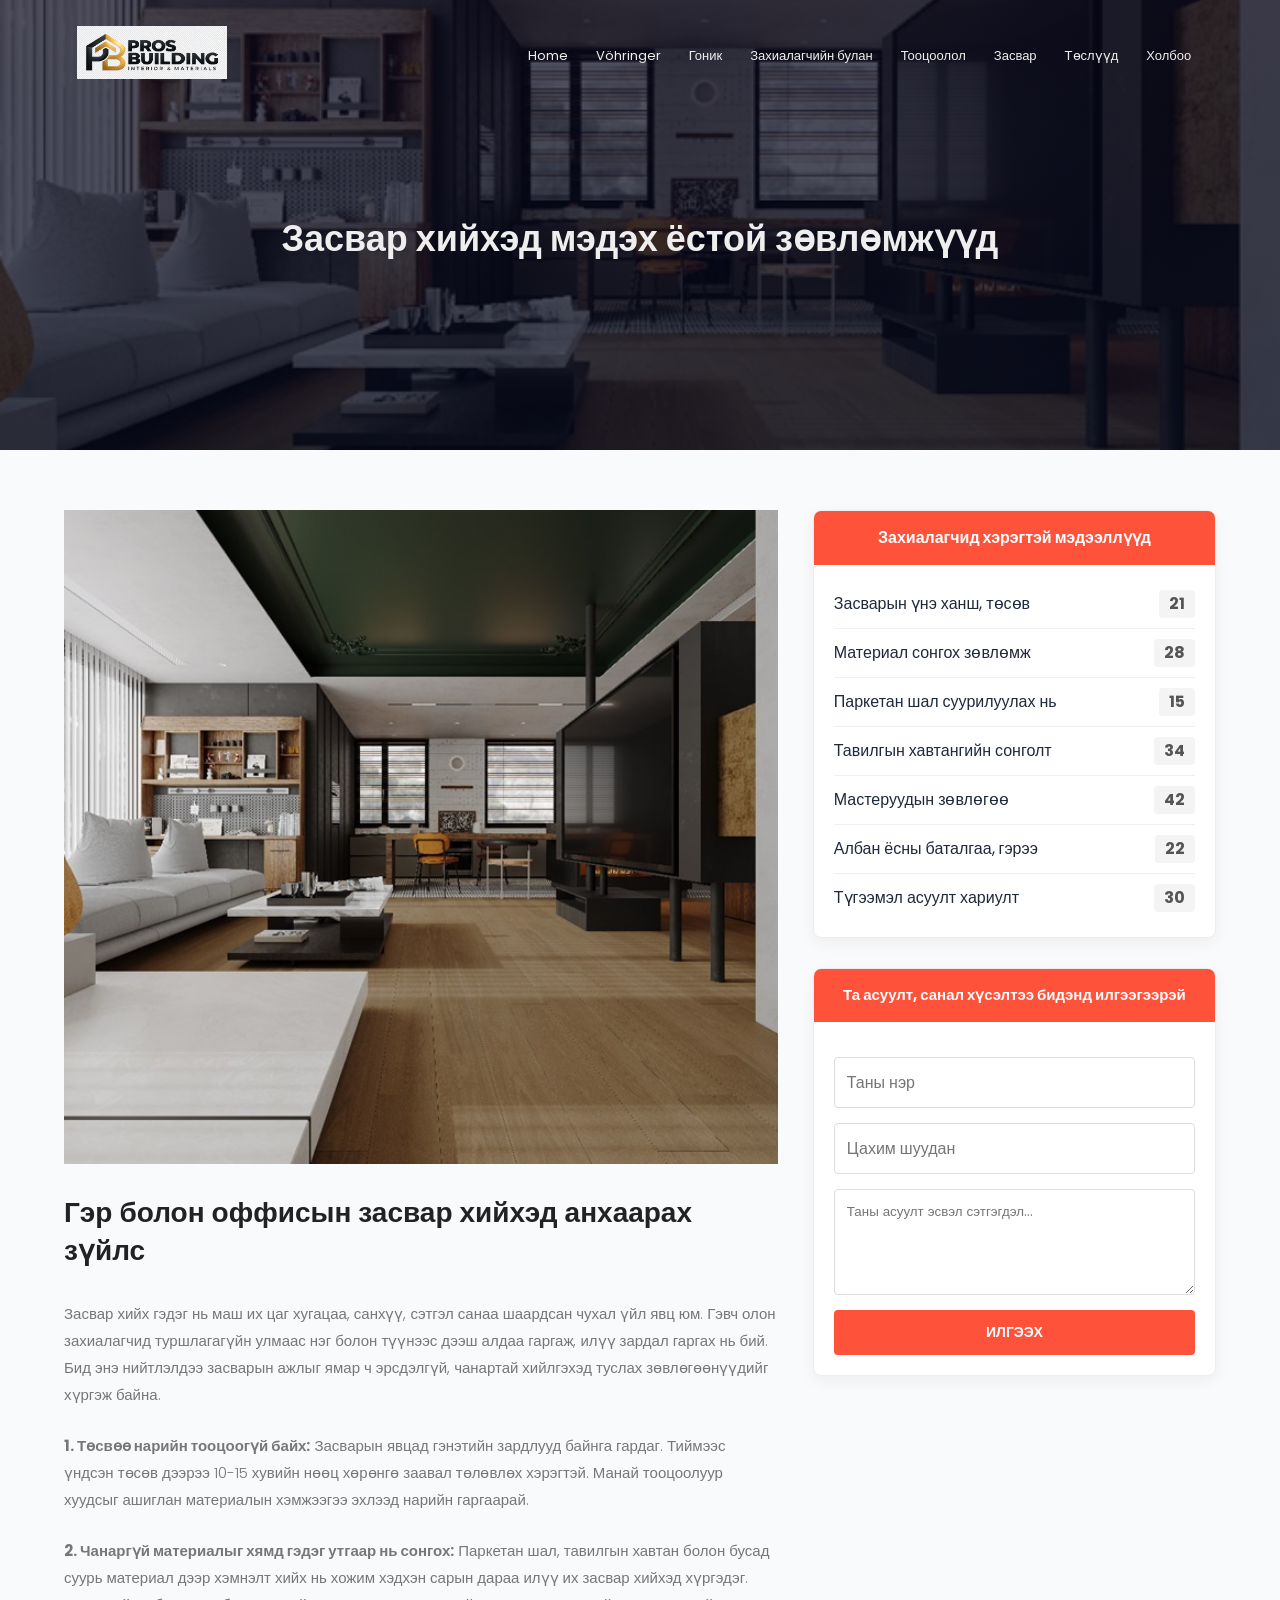
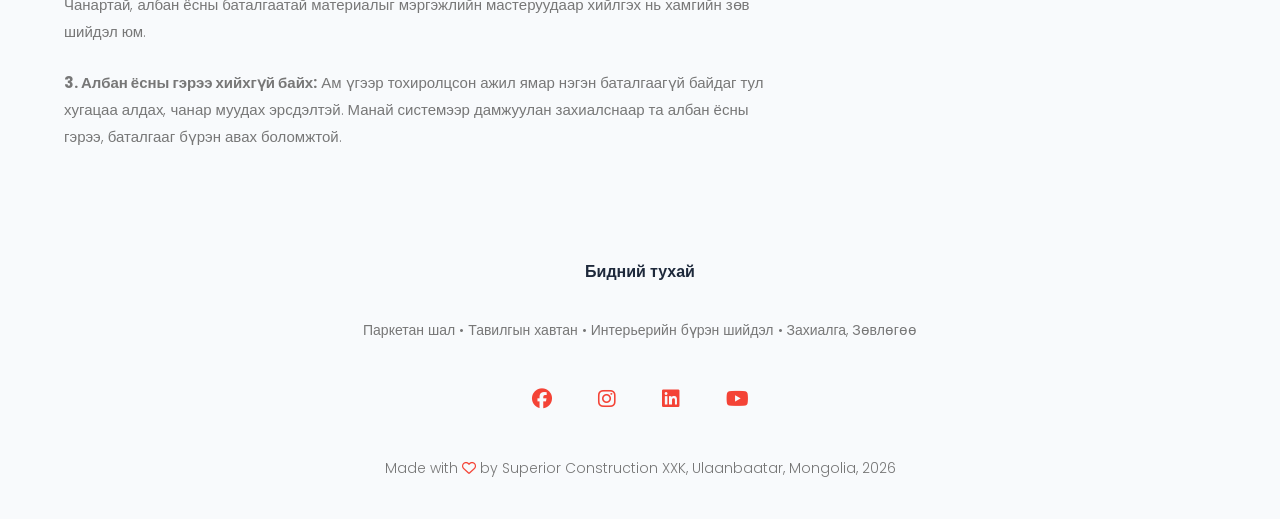
==== JS/blog.html @ dedf548f "feat: added facebook page plugin to zasvar footer" ====
<!DOCTYPE html>
<html lang="mn">
<head>
    <meta charset="UTF-8">
    <meta name="viewport" content="width=device-width, initial-scale=1.0">
    <title>Захиалагчийн булан - Засвар үйлчилгээ</title>
    <link rel="preconnect" href="https://fonts.googleapis.com">
    <link rel="preconnect" href="https://fonts.gstatic.com" crossorigin>
    <link href="https://fonts.googleapis.com/css2?family=Poppins:ital,wght@0,100;0,200;0,300;0,400;0,500;0,600;0,700;0,800;0,900;1,100;1,200;1,300;1,400;1,500;1,600;1,700;1,800;1,900&display=swap" rel="stylesheet">
    <link rel="stylesheet" href="style.css">
    <link rel="stylesheet" href="https://cdnjs.cloudflare.com/ajax/libs/font-awesome/6.4.0/css/all.min.css">
</head>

<body>

    <header class="sub-header">    
        <nav>
            <a href="index.html"> <img src="images/logo.png" alt="Logo"></a>
            <div class="nav-links" id="navLinks">
                <i class="fa-solid fa-xmark" onclick="hideMenu()"></i>
                <ul>
                    <li><a href="index.html">Home</a></li>
                    <li><a href="vöhringer.html">Vöhringer</a></li>
                    <li><a href="gonick.html">Гоник</a></li>
                    <li><a href="blog.html">Захиалагчийн булан</a></li>
                    <li><a href="calculator.html">Тооцоолол</a></li>
                    <li><a href="zasvar.html">Засвар</a></li>
                    <li><a href="projects.html">Төслүүд</a></li>
                    <li><a href="contact.html">Холбоо</a></li>
                </ul>
            </div>
            <i class="fa-solid fa-bars" onclick="showMenu()"></i>
        </nav>                
        
        <h1>Засвар хийхэд мэдэх ёстой зөвлөмжүүд</h1>
    </header>

    <section class="blog-content">
        <div class="row">
            
            <!-- ЗҮҮН ТАЛ -->
            <div class="blog-left">
                <img src="images/certificate.jpg" alt="Засварын зөвлөгөө">
                <h2>Гэр болон оффисын засвар хийхэд анхаарах зүйлс</h2>
                <p>Засвар хийх гэдэг нь маш их цаг хугацаа, санхүү, сэтгэл санаа шаардсан чухал үйл явц юм. Гэвч олон захиалагчид туршлагагүйн улмаас нэг болон түүнээс дээш алдаа гаргаж, илүү зардал гаргах нь бий. Бид энэ нийтлэлдээ засварын ажлыг ямар ч эрсдэлгүй, чанартай хийлгэхэд туслах зөвлөгөөнүүдийг хүргэж байна.</p>
                <br>
                <p><strong>1. Төсвөө нарийн тооцоогүй байх:</strong> Засварын явцад гэнэтийн зардлууд байнга гардаг. Тиймээс үндсэн төсөв дээрээ 10-15 хувийн нөөц хөрөнгө заавал төлөвлөх хэрэгтэй. Манай тооцоолуур хуудсыг ашиглан материалын хэмжээгээ эхлээд нарийн гаргаарай.</p>
                <br>
                <p><strong>2. Чанаргүй материалыг хямд гэдэг утгаар нь сонгох:</strong> Паркетан шал, тавилгын хавтан болон бусад суурь материал дээр хэмнэлт хийх нь хожим хэдхэн сарын дараа илүү их засвар хийхэд хүргэдэг. Чанартай, албан ёсны баталгаатай материалыг мэргэжлийн мастеруудаар хийлгэх нь хамгийн зөв шийдэл юм.</p>
                <br>
                <p><strong>3. Албан ёсны гэрээ хийхгүй байх:</strong> Ам үгээр тохиролцсон ажил ямар нэгэн баталгаагүй байдаг тул хугацаа алдах, чанар муудах эрсдэлтэй. Манай системээр дамжуулан захиалснаар та албан ёсны гэрээ, баталгааг бүрэн авах боломжтой.</p>
            </div>

            <!-- БАРУУН ТАЛ -->
            <div class="blog-right">
                
                <!-- Ангиллын жагсаалт -->
                <div class="category-box" style="background: #fff; border-radius: 8px; border: 1px solid #eee; margin-bottom: 30px; box-shadow: 0 5px 15px rgba(0,0,0,0.05); overflow: hidden;">
                    <!-- Улаан гарчиг (Ямар нэгэн маржин ашиглалгүйгээр хайрцаг дотроо бүтэн орно) -->
                    <div style="background: #ff523b; color: #fff; padding: 15px; font-weight: bold; font-size: 16px; text-align: center;">
                        Захиалагчид хэрэгтэй мэдээллүүд
                    </div>
                    
                    <ul style="list-style: none; padding: 15px 20px; margin: 0;">
                        <li style="display: flex; justify-content: space-between; align-items: center; padding: 10px 0; border-bottom: 1px solid #f0f0f0;">
                            <span>Засварын үнэ ханш, төсөв</span>
                            <span style="font-weight: bold; color: #555; background: #f4f4f4; padding: 2px 10px; border-radius: 4px;">21</span>
                        </li>
                        <li style="display: flex; justify-content: space-between; align-items: center; padding: 10px 0; border-bottom: 1px solid #f0f0f0;">
                            <span>Материал сонгох зөвлөмж</span>
                            <span style="font-weight: bold; color: #555; background: #f4f4f4; padding: 2px 10px; border-radius: 4px;">28</span>
                        </li>
                        <li style="display: flex; justify-content: space-between; align-items: center; padding: 10px 0; border-bottom: 1px solid #f0f0f0;">
                            <span>Паркетан шал суурилуулах нь</span>
                            <span style="font-weight: bold; color: #555; background: #f4f4f4; padding: 2px 10px; border-radius: 4px;">15</span>
                        </li>
                        <li style="display: flex; justify-content: space-between; align-items: center; padding: 10px 0; border-bottom: 1px solid #f0f0f0;">
                            <span>Тавилгын хавтангийн сонголт</span>
                            <span style="font-weight: bold; color: #555; background: #f4f4f4; padding: 2px 10px; border-radius: 4px;">34</span>
                        </li>
                        <li style="display: flex; justify-content: space-between; align-items: center; padding: 10px 0; border-bottom: 1px solid #f0f0f0;">
                            <span>Мастеруудын зөвлөгөө</span>
                            <span style="font-weight: bold; color: #555; background: #f4f4f4; padding: 2px 10px; border-radius: 4px;">42</span>
                        </li>
                        <li style="display: flex; justify-content: space-between; align-items: center; padding: 10px 0; border-bottom: 1px solid #f0f0f0;">
                            <span>Албан ёсны баталгаа, гэрээ</span>
                            <span style="font-weight: bold; color: #555; background: #f4f4f4; padding: 2px 10px; border-radius: 4px;">22</span>
                        </li>
                        <li style="display: flex; justify-content: space-between; align-items: center; padding: 10px 0;">
                            <span>Түгээмэл асуулт хариулт</span>
                            <span style="font-weight: bold; color: #555; background: #f4f4f4; padding: 2px 10px; border-radius: 4px;">30</span>
                        </li>
                    </ul>
                </div>

                <!-- Формын хэсэг -->
                <div class="comment-box" style="background: #fff; border-radius: 8px; border: 1px solid #eee; overflow: hidden; box-shadow: 0 5px 15px rgba(0,0,0,0.05);">
                    <div style="background: #ff523b; color: #fff; padding: 15px; font-weight: bold; font-size: 15px; text-align: center;">
                        Та асуулт, санал хүсэлтээ бидэнд илгээгээрэй
                    </div>
                    <form class="comment-form" style="padding: 20px;">
                        <input type="text" placeholder="Таны нэр" style="width: 100%; padding: 12px; margin-bottom: 12px; border: 1px solid #ddd; border-radius: 4px; box-sizing: border-box;">
                        <input type="email" placeholder="Цахим шуудан" style="width: 100%; padding: 12px; margin-bottom: 12px; border: 1px solid #ddd; border-radius: 4px; box-sizing: border-box;">
                        <textarea rows="4" placeholder="Таны асуулт эсвэл сэтгэгдэл..." style="width: 100%; padding: 12px; margin-bottom: 15px; border: 1px solid #ddd; border-radius: 4px; box-sizing: border-box;"></textarea>
                        <button type="submit" style="width: 100%; padding: 12px; background: #ff523b; color: #fff; border: none; border-radius: 4px; cursor: pointer; font-weight: bold; font-size: 14px;">ИЛГЭЭХ</button>
                    </form>
                </div>

            </div>

        </div>
    </section>
    
    <section class="footer">
        <h4>Бидний тухай</h4>
        <p>Паркетан шал • Тавилгын хавтан • Интерьерийн бүрэн шийдэл • Захиалга, Зөвлөгөө</p>
        <div class="icons">
            <a href="https://www.facebook.com/voehringer.gmbh/" target="_blank"><i class="fa-brands fa-facebook"></i></a>
            <a href="https://www.instagram.com/voehringer_gmbh_und_co._kg/" target="_blank" rel="noopener noreferrer" style="color: #e4405f;"><i class="fa-brands fa-instagram"></i></a>
            <a href="https://www.linkedin.com/company/vöhringer-gmbh-&-co.-kg/" target="_blank" rel="noopener noreferrer" style="color: #0a66c2;"><i class="fa-brands fa-linkedin"></i></a>
            <a href="https://www.youtube.com/watch?v=nw7YdZEaxRw" target="_blank" rel="noopener noreferrer" style="color: #ff0000;"><i class="fa-brands fa-youtube"></i></a>
        </div>
        <p>Made with <i class="fa-regular fa-heart"></i> by Superior Construction XXK, Ulaanbaatar, Mongolia, 2026</p>
    </section>

    <script>
        var navLinks = document.getElementById("navLinks");
        function showMenu() { navLinks.style.right = "0"; }
        function hideMenu() { navLinks.style.right = "-200px"; }
    </script>

</body>
</html>
---- JS/style.css ----
* {
    margin: 0;
    padding: 0;
    font-family: "Poppins", sans-serif;
}
.header {
    min-height: 100vh;
    width: 100%;
    background-image: linear-gradient(rgba(9, 9, 30, 0.7), rgba(4, 9, 30, 0.7)), url(images/voehringer.jpg);
    background-position: center;
    background-size: cover;
    position: relative;
}

nav {
    display: flex;
    padding: 2% 6%;
    justify-content: space-between;
    align-items: center;
    color: #fff;
}
nav img {
    width: 150px;
}
.nav-links {
    flex: 1;
    text-align: right;
}
.nav-links ul li {
    list-style: none;
    display: inline-block;
    padding: 8px 12px;
    position: relative;
}
.nav-links ul li a {
    color: #eee;
    text-decoration: none;
    font-size: 13px;
}
.nav-links ul li::after {
    content: '';
    width: 0%;
    height: 2px;
    background: #f44336;
    display: block;
    margin: auto;
    transition: 0.5s;
}
.nav-links ul li:hover::after {
    width: 100%;
}
.text {
    width: 90%;
    color: #fff;
    position: absolute;
    top: 50%;
    left: 50%;
    transform: translate(-50%, -50%);
    text-align: center;
}
.text h1 {
    font-size: 62px;
    color: #ddd;
}
.text p {
    margin: 10px 0 40px;
    font-size: 14px;
    color: #bbb;
}
.hero {
    display: inline-block;
    text-decoration: none;
    color: #ddd;
    border: 1px solid #fff;
    padding: 12px 34px;
    font-size: 13px;
    background: transparent;
    position: relative;
    cursor: pointer;
}
.hero:hover {
    border: 1px solid #f44336;
    background: #f44336;
    transition: 1s;
}
nav .fa-solid {
    display: none;
}

@media (max-width: 700px) {
    .text h1 {
        font-size: 20px;
    }
    .nav-links ul li {
        display: block;
    }
    .nav-links {
        position: fixed;
        background: #f44336;
        height: 100vh;
        width: 200px;
        top: 0;
        right: -200px;
        text-align: left;
        z-index: 2;
        transition: 1s;
    }
    nav .fa-solid {
        display: block;
        color: #fff;
        margin: 10px;
        font-size: 22px;
        cursor: pointer;
    }
    .nav-links ul {
        padding: 30px;
    }
}

.course {
    width: 80%;
    margin: auto;
    text-align: center;
    padding-top: 100px;
}
h1 {
    font-size: 36px;
    font-weight: 600;
    color: #333;
}
p {
    color: #777;
    font-size: 14px;
    font-weight: 300;
    line-height: 22px;
    padding: 10px;
}

.row {
    margin-top: 10%;
    display: flex;
    align-items: flex-start;
    justify-content: space-between;
    gap: 20px; /* Картуудын хоорондох зай */
}
.course-col {
    background: #fff5f5; /* Картын цайвар дэвсгэр өнгө */
    border-radius: 10px;
    padding: 30px;
    box-sizing: border-box;
    transition: 0.5s;
    text-decoration: none; /* Доогуур зураас арилгах */
    display: block;
    color: #333; /* Текстийн үндсэн өнгө */
}

.course-col h3 {
    color: #222;
    margin-bottom: 15px;
    text-align: center;
}

.course-col p {
    color: #555;
    font-size: 14px;
    line-height: 1.6;
}

/* Hover эффектийг энд зөвхөн ганц удаа л бичнэ */
.course-col:hover {
    transform: translateY(-5px);
    box-shadow: 0 0 20px 0px rgba(0, 0, 0, 0.2);
}
h3 {
    text-align: center;
    font-weight: 600;
    margin: 10px 0;
}

@media (max-width: 700px) {
    .row {
        flex-direction: column;
    }
}

.campus {
    width: 80%;
    margin: auto;
    text-align: center;
    padding-top: 50px;
}
.campus-col {
    flex-basis: 32%;
    border-radius: 10px;
    margin-bottom: 30px;
    position: relative;
    overflow: hidden;
}
.campus-col img {
    width: 100%;
    display: block;
    height: 230px;          /* ШИНЭ */
    object-fit: cover;      /* ШИНЭ */
}
.layer {
    background: transparent;
    height: 100%;
    width: 100%;
    position: absolute;
    top: 0;
    left: 0;
    transition: 0.5s;
}
.layer:hover {
    background: rgba(226, 0, 0, 0.7);
}
.layer h3 {
    width: 100%;
    font-weight: 500;
    color: #fff;
    font-size: 26px;
    bottom: 0;
    left: 50%;
    transform: translateX(-50%);
    position: absolute;
    opacity: 0;
    transition: 0.5s;
}
.layer:hover h3 {
    bottom: 49%;
    opacity: 1;
}

.facilities {
    width: 80%;
    margin: auto;
    text-align: center;
    padding-top: 40px;
}

.facilities-col {
    flex-basis: 31%;
    border-radius: 10px;
    margin-bottom: 5%;
    text-align: left;
    display: flex;          /* ШИНЭ */
    flex-direction: column; /* ШИНЭ */
}
.facilities-col img {
    width: 100%;
    border-radius: 10px;
    height: 230px;          /* ШИНЭ */
    object-fit: cover;      /* ШИНЭ */
}
.facilities-col p {
    padding: 0;
}
.facilities-col h3 {
    margin-top: 16px;
    margin-bottom: 15px;
    text-align: left;
}

.testimonials {
    width: 80%;
    margin: auto;
    padding-top: 40px;
    text-align: center;
}
.testimonial-col {
    flex-basis: 44%;
    border-radius: 10px;
    margin-bottom: 5%;
    text-align: left;
    background: #fff3f3;
    padding: 25px;
    cursor: pointer;
    display: flex;
}
.testimonial-col img {
    height: 40px;
    margin-left: 5px;
    margin-right: 30px;
    border-radius: 50%;
}
.testimonial-col p {
    padding: 0;
    font-size: 13px;       /* Үсгийн хэмжээг жаахан багасгах */
    color: #666;           /* Өнгийг илүү зөөлөн саарал болгох */
    line-height: 1.5;
    margin-bottom: 12px;
    font-weight: normal;   /* Хэт тод байвал энэ мөрийг нэмээрэй */
}
.testimonial-col h3 {
    margin-top: 15px;
    text-align: left;
    font-weight: 100;
}
.testimonial-col .fa-solid {
    color: #f44336;
}

@media (max-width: 700px) {
    .testimonial-col img {
        margin-left: 0;
        margin-right: 15px;
    }
}

.cta {
    margin: 100px auto;
    width: 80%;
    background-image: linear-gradient(rgba(0, 0, 0, 0.7), rgba(0, 0, 0, 0.7)), url(images/banner2.png);
    background-position: center;
    background-size: cover;
    border-radius: 10px;
    text-align: center;
    padding: 100px 0;
}
.cta h1 {
    color: #ddd;
    margin-bottom: 40px;
    padding: 0;
}
@media (max-width: 700px) {
    .cta h1 {
        font-size: 24px;
    }
}

.footer {
    width: 100%;
    text-align: center;
    padding: 30px 0;
}
.footer h4 {
    margin-bottom: 25px;
    margin-top: 20px;
    font-weight: 600;
}
.icons .fa-brands {
    color: #f44336;
    margin: 0 13px;
    cursor: pointer;
    padding: 18px 0;
    font-size: 20px;
}
.icons a {
    text-decoration: none !important; /* Зураасыг албадан арилгана */
    border: none !important;          /* Хэрвээ border байвал арилгана */
    outline: none !important;
}
.fa-heart {
    color: #f44336;
}

.sub-header {
    min-height: 50vh;
    width: 100%;
    background-image: linear-gradient(rgba(9, 9, 30, 0.7), rgba(4, 9, 30, 0.7)), url(images/background.jpg);
    background-position: center;
    background-size: cover;
    text-align: center;
    color: #fff;
}
.sub-header h1 {
    margin-top: 100px;
    color: #eee;
}
.about-us {
    width: 80%;
    margin: auto;
    padding-top: 20px;
    padding-bottom: 50px;
} 
.about-col {
    flex-basis: 48%;
    padding: 30px 2px;
}
.about-col img {
    width: 100%;
}
.about img {
    width: 150px;
    display: block; margin: 0 auto;
}
.about-col h1 {
    padding-top: 0;
    text-align: center;
}
.about-col p {
    padding: 15px 0 25px;
}
.red-btn {
    border: 1px solid #f44336;
    background: transparent;
    color: #f44336;
}
.red-btn:hover {
    color: #fff;
}
.products {
    font-size: 16px;       /* Үсгийн хэмжээг жаахан багасгах */
    color: #666;           /* Өнгийг илүү зөөлөн саарал болгох */
    line-height: 1.5;
    margin-bottom: 12px;
    font-weight: normal;   /* Хэт тод байвал энэ мөрийг нэмээрэй */
}
.tet {
    margin-top: auto; 
    padding-left: 0;       /* Браузерын үндсэн зайг арилгах */
    list-style-position: inside; /* Тэмдэглэгээг текстийн хүрээн дотор байлгах */
    font-size: 14px;
    color: #444;
}
.tet li {
    margin-bottom: 6px;
}

.blog-content {
    width: 80%;
    margin: auto;
    padding: 60px 0;
}
.blog-left {
    flex-basis: 50%;
}
.blog-left img {
    width: 100%;
}
.blog-left h2 {
    color: #222;
    font-weight: 600;
    margin: 30px 0;
}
.blog-left p {
    color: #999;
    padding: 0;
}

.blog-right {
    flex: 0 0 35%;
    min-width: 0;
}
.blog-right .category-list {
    display: flex;
    flex-direction: column;
}

.blog-right .category-list div {
    display: flex;
    justify-content: space-between;
    padding: 12px 0;
    border-bottom: 1px solid #eee;
}
.comment-box {
    width: 100%;
    box-sizing: border-box;
}

.comment-form input,
.comment-form textarea {
    width: 100%;
    box-sizing: border-box; /* Энэ нь инпутүүдийг хүрээнээс давж гарахаас сэргийлнэ */
}
.blog-right h3 {
    background: #f44336;
    color: #fff;
    padding: 7px 0;
    font-style: 16px;
    margin-bottom: 20px;
}
.comment-box {
    border: 1px solid #ccc;
    margin: 50px 0;
    padding: 10px 20px;
}
.comment-box h3 {
    text-align: left;
}
.comment-form input, .comment-form textarea {
    width: 100%;
    padding: 10px;
    margin: 15px 0;
    box-sizing: border-box;
    border: none;
    outline: none;
    background: #f0f0f0;
}
.comment-form button {
    margin: 10px 0;
}
@media (max-width: 700px) {
    .sub-header h1 {
        font-style: 22px;
    }
}

.location {
    width: 80%;
    margin: auto;
    padding: 80px 0;
}
.location iframe {
    width: 100%;
}
.contact-us {
    width: 80%;
    margin: auto;
}
.contact-col {
    flex-basis: 48%;
    margin-bottom: 30px;
}
.contact-col div {
    display: flex;
    align-items: center;
    margin-bottom: 40px;
}
.contact-col div .fa-solid {
    font-style: 28px;
    color: #f44336;
    margin: 10px;
    margin-right: 30px;
}
.contact-col div p {
    padding: 0;
}
.contact-col div h5 {
    font-style: 20px;
    margin-bottom: 5px;
    color: #555;
    font-weight: 400;
}
.contact-col input, .contact-col textarea {
    width: 100%;
    padding: 15px;
    margin-bottom: 17px;
    outline: none;
    border: 1px solid #ccc;
    box-sizing: border-box;
}

/* Бүтээгдэхүүний картын жигд байрлал */
.course .row {
    display: flex;
    gap: 20px;
    justify-content: space-between;
}

.product-card {
    flex: 1;
    display: flex;
    flex-direction: column;
    background: #fff;
    padding: 25px;
    border-radius: 12px;
    box-shadow: 0 4px 15px rgba(0,0,0,0.05);
    border: 1px solid #f0f0f0;
    text-align: left; /* Картын бүх текстийг зүүн талд байрлуулна */
}

/* Зургийн өндрийг тогтмол болгож жигдрүүлэх */
.product-card img {
    width: 100%;
    height: 180px;          /* Бүх зургийн өндрийг яг ижил болгоно (өөрийн хүссэнээр өөрчилж болно) */
    object-fit: contain;    /* Зургийн харьцааг гажуудуулахгүйгээр зайнд тааруулна */
    margin-bottom: 10px;
}

.product-card h3 {
    margin: 10px 0 10px 0;
    font-size: 20px;
    color: #222;
}

.product-card p {
    font-size: 13px;
    color: #666;
    line-height: 1.5;
    margin-bottom: 15px;
}

/* Энэ хэсэг нь богино тексттэй картын жагсаалтыг доош нь шахыж, бүх картын ёроолыг тэгшитгэнэ */
.product-card ul {
    margin-top: auto; 
    padding-left: 20px;       /* Жагсаалтын зүүн зайг тохируулах */
    list-style-position: outside; /* Цэгүүдийг текстийн гадна талд гаргах */
    text-align: left;         /* Тексийг зүүн тийш шахна */
    font-size: 13px;
    color: #444;
}

.product-card li {
    margin-bottom: 6px;
    text-align: left;         /* Жагсаалтын мөр бүрийг зүүн жигдлэх */
}

/* Сошиал иконуудын загвар (Зураасгүй, цэвэрхэн) */
.footer .icons {
    display: flex;
    justify-content: center;
    align-items: center;
    gap: 20px;
    margin: 20px 0;
}

.footer .icons a {
    text-decoration: none !important;
    font-size: 22px;
    color: #555;
    transition: color 0.3s ease;
}

.footer .icons a:hover {
    color: #f44336;
}

/* Гарчиг хэсгийн ерөнхий зайг тохируулах */
.section-title-wrapper {
    text-align: center;
    margin-top: 50px;   /* Дээд талын текстээс хэр зайтай байхыг энд нийтэд нь шийднэ */
    margin-bottom: 30px; /* Картуудаас ямар зайтай байхыг тохируулна */
}

/* "Давуу талууд" гарчиг */
.section-title {
    font-size: 32px;
    color: #222;
    margin-bottom: 8px; /* Доод талын дэд тексттэйгээ ойрхон байх зай */
}

/* "Яагаад Гоник хавтанг сонгох ёстой вэ?" дэд текст */
.section-subtitle {
    font-size: 14px;
    color: #666;
    margin: 0;
}

/* Үндсэн компьютер болон том дэлгэц дээр 3 зэрэгцэнэ */
.comparison-images {
    display: grid;
    grid-template-columns: repeat(3, 1fr);
    gap: 15px;
    margin-bottom: 20px;
}

/* Гар утас болон жижиг дэлгэц дээр (768px-ээс бага үед) дээрээс доошоо өрөгдөнө */
@media (max-width: 768px) {
    .comparison-images {
        grid-template-columns: 1fr; /* 1 багана буюу дээрээс доошоо цуврана */
    }
}

/* Картуудын ерөнхий холбоос болон текстийн тохиргоо */
a.course-col {
    text-decoration: none; /* Доогуур зураасыг арилгах */
    color: #333;           /* Текстийн өнгийг хүнд эвтэйхэн хар/саарал болгох */
    display: block;
}

/* ================================
   BLOG PAGE
================================ */

.blog-content {
    width: 90%;
    max-width: 1200px;
    margin: 0 auto;
    padding: 60px 0;
}

.blog-content .row {
    width: 100%;
    margin-top: 0;
    display: flex;
    align-items: flex-start;
    justify-content: space-between;
    gap: 35px;
}

/* Зүүн нийтлэл */
.blog-left {
    flex: 1 1 0;
    width: auto;
    min-width: 0;
}

.blog-left img {
    width: 100%;
    height: auto;
    display: block;
    margin-bottom: 30px;
}

.blog-left h2 {
    color: #222;
    font-size: 28px;
    line-height: 1.35;
    font-weight: 600;
    margin: 30px 0;
}

.blog-left p {
    color: #777;
    font-size: 15px;
    line-height: 1.8;
    padding: 0;
    margin: 0;
}


/* Баруун тал */
.blog-right {
    flex: 0 0 35%;
    width: 35%;
    min-width: 0;
}


/* Ангиллын хайрцаг */
.blog-right .category-box {
    width: 100%;
    display: block !important;
    box-sizing: border-box;
    background: #fff;
    border-radius: 8px;
    border: 1px solid #eee;
    margin-bottom: 30px;
    box-shadow: 0 5px 15px rgba(0,0,0,0.05);
    overflow: hidden;
}


/* Ангиллын улаан гарчиг */
.blog-right .category-box > div:first-child {
    display: block !important;
    width: 100%;
    box-sizing: border-box;
    background: #ff523b;
    color: #fff;
    padding: 15px;
    font-weight: bold;
    font-size: 16px;
    text-align: center;
}


/* Ангиллын жагсаалт */
.blog-right .category-box ul {
    display: block;
    list-style: none;
    padding: 15px 20px;
    margin: 0;
}

.blog-right .category-box li {
    display: flex;
    justify-content: space-between;
    align-items: center;
    padding: 10px 0;
    border-bottom: 1px solid #f0f0f0;
}

.blog-right .category-box li:last-child {
    border-bottom: none;
}


/* ================================
   COMMENT BOX
================================ */

.blog-right .comment-box {
    width: 100%;
    display: block !important;
    box-sizing: border-box;
    background: #fff;
    border-radius: 8px;
    border: 1px solid #eee;
    margin: 0;
    padding: 0;
    overflow: hidden;
    box-shadow: 0 5px 15px rgba(0,0,0,0.05);
}


/* Form-ийн улаан гарчиг */
.blog-right .comment-box > div:first-child {
    display: block !important;
    width: 100%;
    box-sizing: border-box;
    background: #ff523b;
    color: #fff;
    padding: 15px;
    font-weight: bold;
    font-size: 15px;
    text-align: center;
}


/* Form */
.blog-right .comment-form {
    display: block;
    width: 100%;
    padding: 20px;
    box-sizing: border-box;
}

.blog-right .comment-form input,
.blog-right .comment-form textarea {
    display: block;
    width: 100%;
    box-sizing: border-box;
    padding: 12px;
    margin-bottom: 12px;
    border: 1px solid #ddd;
    border-radius: 4px;
    outline: none;
    background: #fff;
}

.blog-right .comment-form textarea {
    resize: vertical;
}

.blog-right .comment-form button {
    display: block;
    width: 100%;
    padding: 12px;
    margin: 0;
    background: #ff523b;
    color: #fff;
    border: none;
    border-radius: 4px;
    cursor: pointer;
    font-weight: bold;
    font-size: 14px;
}

.blog-right .comment-form button:hover {
    background: #e64632;
}


/* ================================
   MOBILE
================================ */

@media (max-width: 768px) {

    .blog-content {
        width: 90%;
        padding: 40px 0;
    }

    .blog-content .row {
        flex-direction: column;
        gap: 40px;
    }

    .blog-left,
    .blog-right {
        width: 100%;
        flex: 0 0 100%;
    }

    .blog-left h2 {
        font-size: 24px;
    }

    .blog-left p {
        font-size: 14px;
        line-height: 1.7;
    }
}
        * {
            box-sizing: border-box;
        }
        body {
            background-color: #f8fafc;
            color: #1e293b;
            line-height: 1.5;
            overflow-x: hidden;
            font-family: 'Poppins', sans-serif;
            margin: 0;
            padding: 0;
        }

        .head {
            background-color: #2563eb;
            color: white;
            padding: 4rem 1rem;
            text-align: center;
        }

        .container {
            max-width: 800px;
            margin: 0 auto;
        }

        h1 {
            font-size: 2.25rem;
            font-weight: 700;
            margin-bottom: 1rem;
        }

        header p {
            font-size: 1.125rem;
            color: #dbeafe;
            margin-bottom: 2rem;
        }

        .btn-primary {
            display: inline-block;
            background-color: white;
            color: #2563eb;
            font-weight: 600;
            padding: 0.75rem 2rem;
            border-radius: 0.75rem;
            text-decoration: none;
            box-shadow: 0 4px 6px -1px rgba(0, 0, 0, 0.1);
        }

        /* Features Section */
        .features-grid {
            max-width: 1000px;
            margin: 3rem auto;
            padding: 0 1rem;
            display: grid;
            grid-template-columns: 1fr;
            gap: 1.5rem;
        }

        @media (min-width: 768px) {
            .features-grid {
                grid-template-columns: repeat(3, 1fr);
            }
        }

        .feature-card {
            background: white;
            padding: 1.5rem;
            border-radius: 1rem;
            box-shadow: 0 1px 3px 0 rgba(0, 0, 0, 0.1);
            border: 1px solid #f1f5f9;
            text-align: center;
        }

        .feature-icon {
            font-size: 2.5rem;
            margin-bottom: 0.75rem;
        }

        .feature-card h3 {
            font-size: 1.125rem;
            font-weight: 700;
            margin-bottom: 0.5rem;
        }

        .feature-card p {
            color: #64748b;
            font-size: 0.875rem;
        }

        /* Calculator Section */
        .calculator-section {
            width: 92%;
            max-width: 500px;
            margin: 2rem auto;
            background: white;
            border-radius: 1.5rem;
            box-shadow: 0 4px 6px -1px rgba(0, 0, 0, 0.1);
            border: 1px solid #f1f5f9;
            padding: 1.5rem;
        }

        .calculator-section h2 {
            font-size: 1.5rem;
            font-weight: 700;
            margin-bottom: 1.5rem;
            text-align: center;
        }

        .form-group {
            margin-bottom: 1.25rem;
        }

        label {
            display: block;
            font-weight: 500;
            margin-bottom: 0.5rem;
            font-size: 0.95rem;
        }

        input {
            width: 100% !important;
            border: 1px solid #cbd5e1;
            border-radius: 0.75rem;
            padding: 0.75rem 1rem;
            font-size: 1rem;
            outline: none;
        }

        input:focus {
            border-color: #2563eb;
        }

        .btn-dark {
            width: 100%;
            background-color: #0f172a;
            color: white;
            font-weight: 600;
            padding: 0.75rem;
            border: none;
            border-radius: 0.75rem;
            cursor: pointer;
            font-size: 1rem;
        }

        .result-box {
            margin-top: 1.25rem;
            background-color: #eff6ff;
            border: 1px solid #bfdbfe;
            padding: 1rem;
            border-radius: 0.75rem;
            text-align: center;
        }

        .result-box.hidden {
            display: none;
        }

        .result-title {
            color: #475569;
            font-size: 0.875rem;
        }

        .result-price {
            font-size: 1.5rem;
            font-weight: 700;
            color: #2563eb;
            margin-top: 0.25rem;
        }

        .result-note {
            font-size: 0.75rem;
            color: #94a3b8;
            margin-top: 0.25rem;
        }

        .order-container {
            margin-top: 2.5rem;
            padding-top: 2rem;
            border-top: 1px solid #e2e8f0;
        }

        .order-container h3 {
            font-size: 1.25rem;
            font-weight: 700;
            margin-bottom: 1rem;
            text-align: center;
        }

        .btn-submit {
            width: 100%;
            background-color: #2563eb;
            color: white;
            font-weight: 600;
            padding: 0.75rem;
            border: none;
            border-radius: 0.75rem;
            cursor: pointer;
            font-size: 1rem;
        }

        .success-msg {
            margin-top: 1rem;
            background-color: #f0fdf4;
            color: #15803d;
            padding: 1rem;
            border-radius: 0.75rem;
            text-align: center;
            font-weight: 500;
        }

        .success-msg.hidden {
            display: none;
        }

        /* ==========================================================================
   8. FACEBOOK PAGE PLUGIN STYLES
   ========================================================================== */
.facebook-section {
    width: 100%;
    max-width: 1200px;
    margin: 80px auto;
    padding: 0 20px;
    text-align: center;
}

.facebook-title-wrapper {
    margin-bottom: 30px;
}

.facebook-container {
    display: flex;
    justify-content: center;
    align-items: center;
    background: #fff;
    padding: 20px;
    border-radius: 16px;
    max-width: 500px;
    margin: 0 auto;
    box-shadow: 0 10px 30px rgba(0, 0, 0, 0.05);
    border: 1px solid #f0f0f0;
}
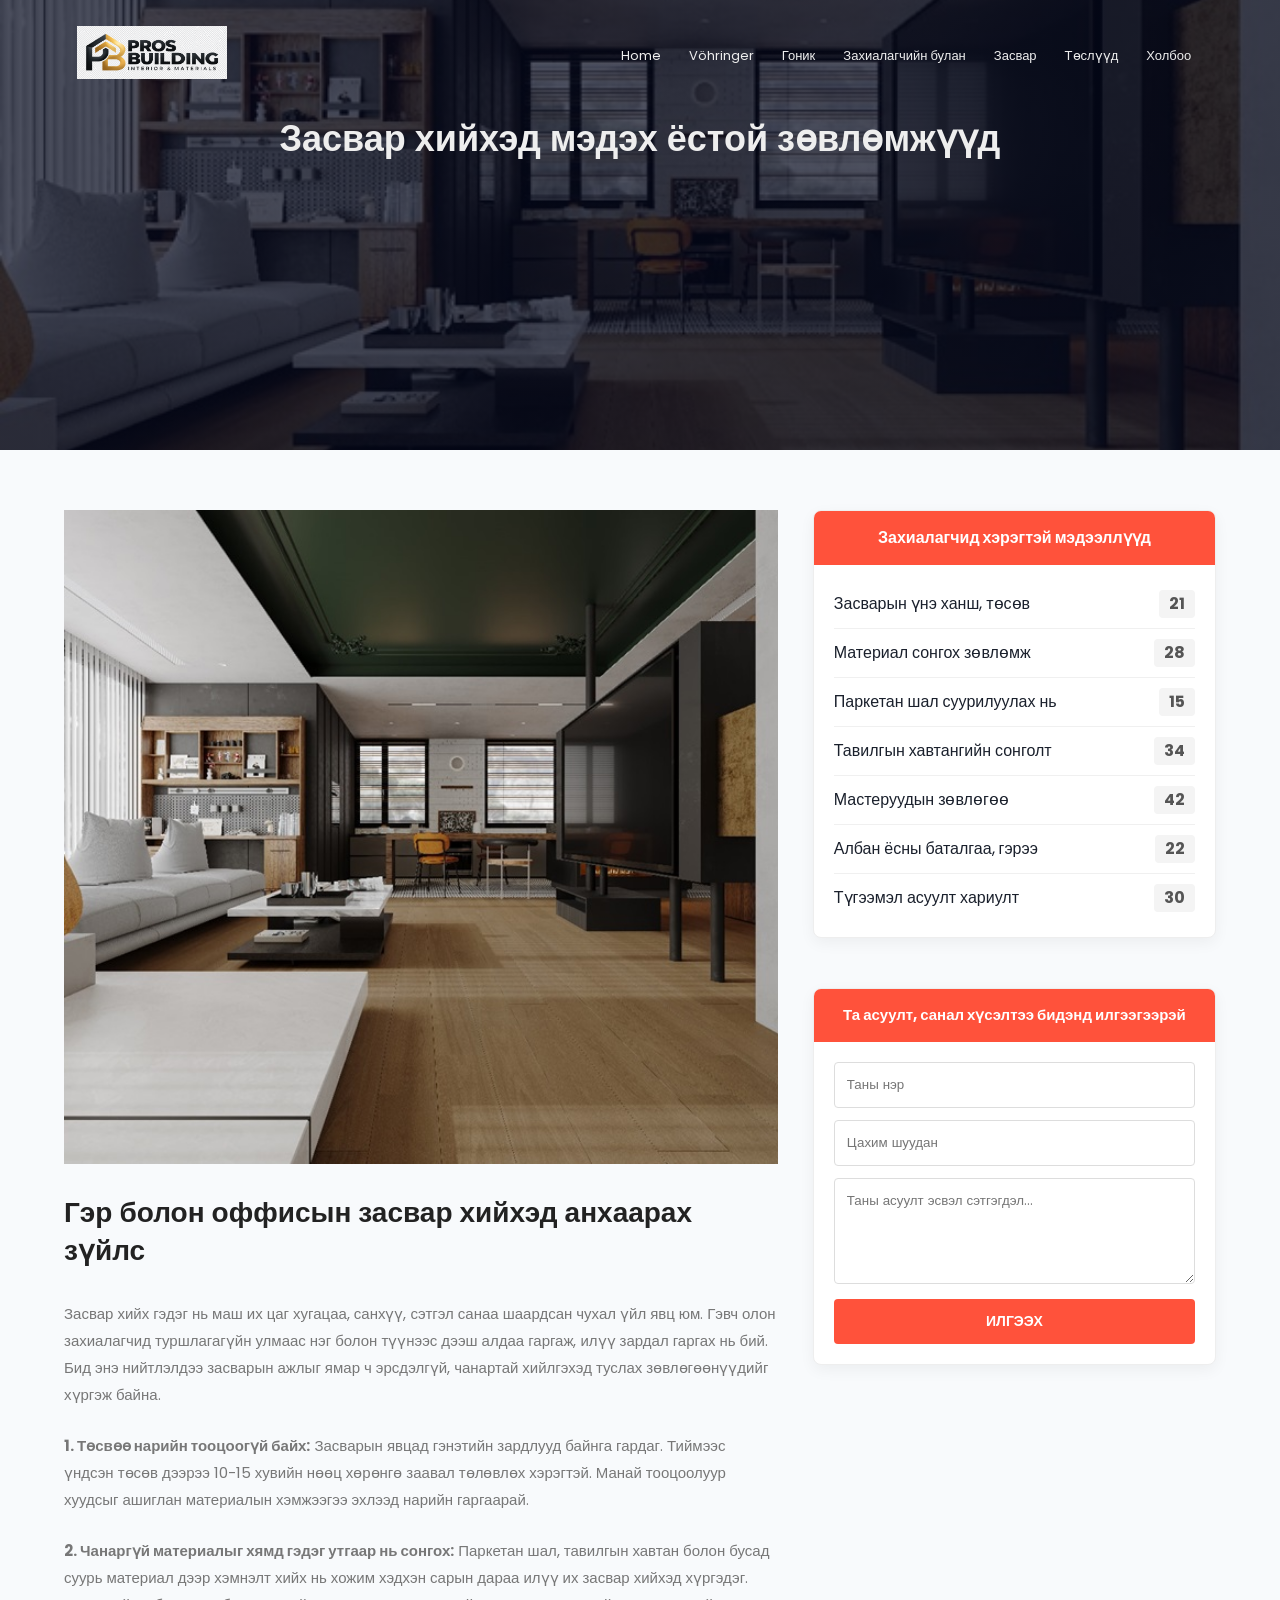
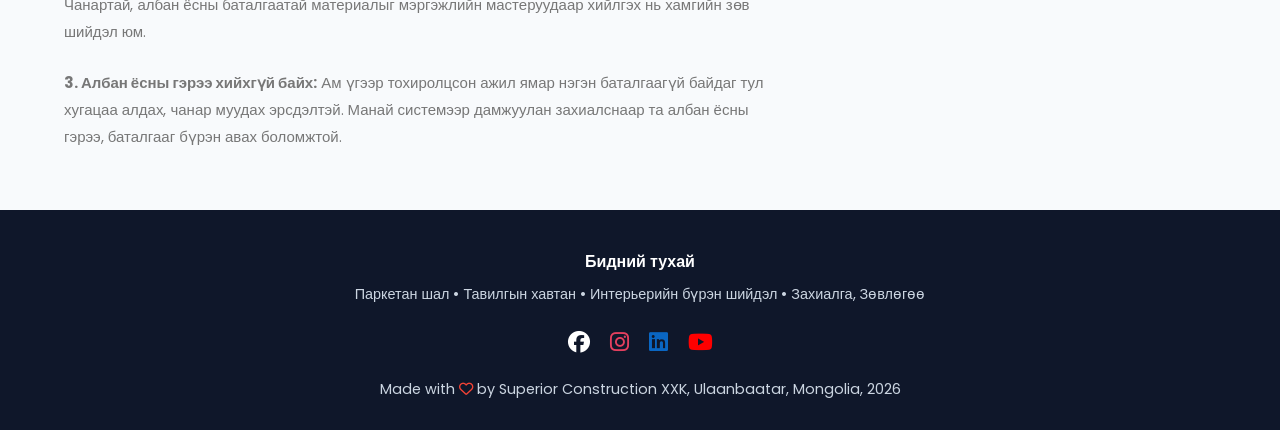
==== commit 29fb180a: "шинэчлэлтийн тайлбар" ====
--- a/JS/blog.html
+++ b/JS/blog.html
@@ -23,7 +23,6 @@
                     <li><a href="vöhringer.html">Vöhringer</a></li>
                     <li><a href="gonick.html">Гоник</a></li>
                     <li><a href="blog.html">Захиалагчийн булан</a></li>
-                    <li><a href="calculator.html">Тооцоолол</a></li>
                     <li><a href="zasvar.html">Засвар</a></li>
                     <li><a href="projects.html">Төслүүд</a></li>
                     <li><a href="contact.html">Холбоо</a></li>
--- a/JS/style.css
+++ b/JS/style.css
@@ -2,7 +2,16 @@
     margin: 0;
     padding: 0;
     font-family: "Poppins", sans-serif;
-}
+    box-sizing: border-box;
+}
+
+body {
+    background-color: #f8fafc;
+    color: #1a202c;
+    line-height: 1.5;
+    overflow-x: hidden;
+}
+
 .header {
     min-height: 100vh;
     width: 100%;
@@ -36,6 +45,10 @@
     color: #eee;
     text-decoration: none;
     font-size: 13px;
+    transition: color 0.2s;
+}
+.nav-links ul li a:hover {
+    color: #3b82f6;
 }
 .nav-links ul li::after {
     content: '';
@@ -83,7 +96,7 @@
     background: #f44336;
     transition: 1s;
 }
-nav .fa-solid {
+nav .fa-solid, .fa-bars, .fa-xmark {
     display: none;
 }
 
@@ -96,7 +109,7 @@
     }
     .nav-links {
         position: fixed;
-        background: #f44336;
+        background: #0f172a;
         height: 100vh;
         width: 200px;
         top: 0;
@@ -104,8 +117,9 @@
         text-align: left;
         z-index: 2;
         transition: 1s;
-    }
-    nav .fa-solid {
+        padding: 30px;
+    }
+    nav .fa-solid, .fa-bars {
         display: block;
         color: #fff;
         margin: 10px;
@@ -113,7 +127,7 @@
         cursor: pointer;
     }
     .nav-links ul {
-        padding: 30px;
+        padding: 0;
     }
 }
 
@@ -123,17 +137,11 @@
     text-align: center;
     padding-top: 100px;
 }
+
 h1 {
     font-size: 36px;
     font-weight: 600;
     color: #333;
-}
-p {
-    color: #777;
-    font-size: 14px;
-    font-weight: 300;
-    line-height: 22px;
-    padding: 10px;
 }
 
 .row {
@@ -141,17 +149,17 @@
     display: flex;
     align-items: flex-start;
     justify-content: space-between;
-    gap: 20px; /* Картуудын хоорондох зай */
+    gap: 20px;
 }
 .course-col {
-    background: #fff5f5; /* Картын цайвар дэвсгэр өнгө */
+    background: #fff5f5;
     border-radius: 10px;
     padding: 30px;
     box-sizing: border-box;
     transition: 0.5s;
-    text-decoration: none; /* Доогуур зураас арилгах */
-    display: block;
-    color: #333; /* Текстийн үндсэн өнгө */
+    text-decoration: none;
+    display: block;
+    color: #333;
 }
 
 .course-col h3 {
@@ -166,7 +174,6 @@
     line-height: 1.6;
 }
 
-/* Hover эффектийг энд зөвхөн ганц удаа л бичнэ */
 .course-col:hover {
     transform: translateY(-5px);
     box-shadow: 0 0 20px 0px rgba(0, 0, 0, 0.2);
@@ -199,8 +206,8 @@
 .campus-col img {
     width: 100%;
     display: block;
-    height: 230px;          /* ШИНЭ */
-    object-fit: cover;      /* ШИНЭ */
+    height: 230px;
+    object-fit: cover;
 }
 .layer {
     background: transparent;
@@ -243,14 +250,14 @@
     border-radius: 10px;
     margin-bottom: 5%;
     text-align: left;
-    display: flex;          /* ШИНЭ */
-    flex-direction: column; /* ШИНЭ */
+    display: flex;
+    flex-direction: column;
 }
 .facilities-col img {
     width: 100%;
     border-radius: 10px;
-    height: 230px;          /* ШИНЭ */
-    object-fit: cover;      /* ШИНЭ */
+    height: 230px;
+    object-fit: cover;
 }
 .facilities-col p {
     padding: 0;
@@ -285,11 +292,10 @@
 }
 .testimonial-col p {
     padding: 0;
-    font-size: 13px;       /* Үсгийн хэмжээг жаахан багасгах */
-    color: #666;           /* Өнгийг илүү зөөлөн саарал болгох */
+    font-size: 13px;
+    color: #666;
     line-height: 1.5;
     margin-bottom: 12px;
-    font-weight: normal;   /* Хэт тод байвал энэ мөрийг нэмээрэй */
 }
 .testimonial-col h3 {
     margin-top: 15px;
@@ -332,23 +338,35 @@
     width: 100%;
     text-align: center;
     padding: 30px 0;
+    background: #0f172a;
+    color: white;
 }
 .footer h4 {
-    margin-bottom: 25px;
-    margin-top: 20px;
+    margin-bottom: 10px;
+    margin-top: 10px;
     font-weight: 600;
 }
-.icons .fa-brands {
-    color: #f44336;
-    margin: 0 13px;
-    cursor: pointer;
-    padding: 18px 0;
-    font-size: 20px;
-}
-.icons a {
-    text-decoration: none !important; /* Зураасыг албадан арилгана */
-    border: none !important;          /* Хэрвээ border байвал арилгана */
+.footer p {
+    color: #cbd5e1;
+    font-size: 0.9rem;
+}
+.footer .icons {
+    display: flex;
+    justify-content: center;
+    align-items: center;
+    gap: 20px;
+    margin: 20px 0;
+}
+.footer .icons a {
+    text-decoration: none !important;
+    border: none !important;
     outline: none !important;
+    font-size: 22px;
+    color: #fff;
+    transition: color 0.3s ease;
+}
+.footer .icons a:hover {
+    color: #3b82f6;
 }
 .fa-heart {
     color: #f44336;
@@ -357,16 +375,18 @@
 .sub-header {
     min-height: 50vh;
     width: 100%;
-    background-image: linear-gradient(rgba(9, 9, 30, 0.7), rgba(4, 9, 30, 0.7)), url(images/background.jpg);
+    background-image: linear-gradient(rgba(4,9,30,0.7), rgba(4,9,30,0.7)), url('images/background.jpg');
     background-position: center;
     background-size: cover;
     text-align: center;
     color: #fff;
+    position: relative;
 }
 .sub-header h1 {
-    margin-top: 100px;
+    margin-top: 0;
     color: #eee;
 }
+
 .about-us {
     width: 80%;
     margin: auto;
@@ -382,7 +402,8 @@
 }
 .about img {
     width: 150px;
-    display: block; margin: 0 auto;
+    display: block; 
+    margin: 0 auto;
 }
 .about-col h1 {
     padding-top: 0;
@@ -400,16 +421,15 @@
     color: #fff;
 }
 .products {
-    font-size: 16px;       /* Үсгийн хэмжээг жаахан багасгах */
-    color: #666;           /* Өнгийг илүү зөөлөн саарал болгох */
+    font-size: 13px;
+    color: #666;
     line-height: 1.5;
     margin-bottom: 12px;
-    font-weight: normal;   /* Хэт тод байвал энэ мөрийг нэмээрэй */
 }
 .tet {
     margin-top: auto; 
-    padding-left: 0;       /* Браузерын үндсэн зайг арилгах */
-    list-style-position: inside; /* Тэмдэглэгээг текстийн хүрээн дотор байлгах */
+    padding-left: 0;
+    list-style-position: inside;
     font-size: 14px;
     color: #444;
 }
@@ -418,81 +438,170 @@
 }
 
 .blog-content {
-    width: 80%;
-    margin: auto;
+    width: 90%;
+    max-width: 1200px;
+    margin: 0 auto;
     padding: 60px 0;
 }
+.blog-content .row {
+    width: 100%;
+    margin-top: 0;
+    display: flex;
+    align-items: flex-start;
+    justify-content: space-between;
+    gap: 35px;
+}
 .blog-left {
-    flex-basis: 50%;
+    flex: 1 1 0;
+    width: auto;
+    min-width: 0;
 }
 .blog-left img {
     width: 100%;
+    height: auto;
+    display: block;
+    margin-bottom: 30px;
 }
 .blog-left h2 {
     color: #222;
+    font-size: 28px;
+    line-height: 1.35;
     font-weight: 600;
     margin: 30px 0;
 }
 .blog-left p {
-    color: #999;
+    color: #777;
+    font-size: 15px;
+    line-height: 1.8;
     padding: 0;
+    margin: 0;
 }
 
 .blog-right {
     flex: 0 0 35%;
+    width: 35%;
     min-width: 0;
 }
-.blog-right .category-list {
-    display: flex;
-    flex-direction: column;
-}
-
-.blog-right .category-list div {
+.blog-right .category-box {
+    width: 100%;
+    display: block !important;
+    box-sizing: border-box;
+    background: #fff;
+    border-radius: 8px;
+    border: 1px solid #eee;
+    margin-bottom: 30px;
+    box-shadow: 0 5px 15px rgba(0,0,0,0.05);
+    overflow: hidden;
+}
+.blog-right .category-box > div:first-child {
+    display: block !important;
+    width: 100%;
+    box-sizing: border-box;
+    background: #ff523b;
+    color: #fff;
+    padding: 15px;
+    font-weight: bold;
+    font-size: 16px;
+    text-align: center;
+}
+.blog-right .category-box ul {
+    display: block;
+    list-style: none;
+    padding: 15px 20px;
+    margin: 0;
+}
+.blog-right .category-box li {
     display: flex;
     justify-content: space-between;
-    padding: 12px 0;
-    border-bottom: 1px solid #eee;
-}
-.comment-box {
-    width: 100%;
+    align-items: center;
+    padding: 10px 0;
+    border-bottom: 1px solid #f0f0f0;
+}
+.blog-right .category-box li:last-child {
+    border-bottom: none;
+}
+
+.blog-right .comment-box {
+    width: 100%;
+    display: block !important;
     box-sizing: border-box;
-}
-
-.comment-form input,
-.comment-form textarea {
-    width: 100%;
-    box-sizing: border-box; /* Энэ нь инпутүүдийг хүрээнээс давж гарахаас сэргийлнэ */
-}
-.blog-right h3 {
-    background: #f44336;
+    background: #fff;
+    border-radius: 8px;
+    border: 1px solid #eee;
+    margin: 0;
+    padding: 0;
+    overflow: hidden;
+    box-shadow: 0 5px 15px rgba(0,0,0,0.05);
+}
+.blog-right .comment-box > div:first-child {
+    display: block !important;
+    width: 100%;
+    box-sizing: border-box;
+    background: #ff523b;
     color: #fff;
-    padding: 7px 0;
-    font-style: 16px;
-    margin-bottom: 20px;
-}
-.comment-box {
-    border: 1px solid #ccc;
-    margin: 50px 0;
-    padding: 10px 20px;
-}
-.comment-box h3 {
-    text-align: left;
-}
-.comment-form input, .comment-form textarea {
-    width: 100%;
-    padding: 10px;
-    margin: 15px 0;
+    padding: 15px;
+    font-weight: bold;
+    font-size: 15px;
+    text-align: center;
+}
+.blog-right .comment-form {
+    display: block;
+    width: 100%;
+    padding: 20px;
     box-sizing: border-box;
+}
+.blog-right .comment-form input,
+.blog-right .comment-form textarea {
+    display: block;
+    width: 100%;
+    box-sizing: border-box;
+    padding: 12px;
+    margin-bottom: 12px;
+    border: 1px solid #ddd;
+    border-radius: 4px;
+    outline: none;
+    background: #fff;
+}
+.blog-right .comment-form textarea {
+    resize: vertical;
+}
+.blog-right .comment-form button {
+    display: block;
+    width: 100%;
+    padding: 12px;
+    margin: 0;
+    background: #ff523b;
+    color: #fff;
     border: none;
-    outline: none;
-    background: #f0f0f0;
-}
-.comment-form button {
-    margin: 10px 0;
-}
-@media (max-width: 700px) {
-    .sub-header h1 {
-        font-style: 22px;
+    border-radius: 4px;
+    cursor: pointer;
+    font-weight: bold;
+    font-size: 14px;
+}
+.blog-right .comment-form button:hover {
+    background: #e64632;
+}
+
+@media (max-width: 768px) {
+    .blog-content {
+        width: 90%;
+        padding: 40px 0;
+    }
+    .blog-content .row {
+        flex-direction: column;
+        gap: 40px;
+    }
+    .blog-left,
+    .blog-right {
+        width: 100%;
+        flex: 0 0 100%;
+    }
+    .blog-left h2 {
+        font-size: 24px;
+    }
+    .blog-left p {
+        font-size: 14px;
+        line-height: 1.7;
     }
 }
 
@@ -518,7 +627,7 @@
     margin-bottom: 40px;
 }
 .contact-col div .fa-solid {
-    font-style: 28px;
+    font-size: 28px;
     color: #f44336;
     margin: 10px;
     margin-right: 30px;
@@ -527,7 +636,7 @@
     padding: 0;
 }
 .contact-col div h5 {
-    font-style: 20px;
+    font-size: 20px;
     margin-bottom: 5px;
     color: #555;
     font-weight: 400;
@@ -541,13 +650,7 @@
     box-sizing: border-box;
 }
 
-/* Бүтээгдэхүүний картын жигд байрлал */
-.course .row {
-    display: flex;
-    gap: 20px;
-    justify-content: space-between;
-}
-
+/* Products & Features */
 .product-card {
     flex: 1;
     display: flex;
@@ -557,561 +660,430 @@
     border-radius: 12px;
     box-shadow: 0 4px 15px rgba(0,0,0,0.05);
     border: 1px solid #f0f0f0;
-    text-align: left; /* Картын бүх текстийг зүүн талд байрлуулна */
-}
-
-/* Зургийн өндрийг тогтмол болгож жигдрүүлэх */
+    text-align: left;
+}
 .product-card img {
     width: 100%;
-    height: 180px;          /* Бүх зургийн өндрийг яг ижил болгоно (өөрийн хүссэнээр өөрчилж болно) */
-    object-fit: contain;    /* Зургийн харьцааг гажуудуулахгүйгээр зайнд тааруулна */
+    height: 180px;
+    object-fit: contain;
     margin-bottom: 10px;
 }
-
 .product-card h3 {
-    margin: 10px 0 10px 0;
+    margin: 10px 0;
     font-size: 20px;
     color: #222;
 }
-
 .product-card p {
     font-size: 13px;
     color: #666;
     line-height: 1.5;
     margin-bottom: 15px;
 }
-
-/* Энэ хэсэг нь богино тексттэй картын жагсаалтыг доош нь шахыж, бүх картын ёроолыг тэгшитгэнэ */
 .product-card ul {
     margin-top: auto; 
-    padding-left: 20px;       /* Жагсаалтын зүүн зайг тохируулах */
-    list-style-position: outside; /* Цэгүүдийг текстийн гадна талд гаргах */
-    text-align: left;         /* Тексийг зүүн тийш шахна */
+    padding-left: 20px;
+    list-style-position: outside;
+    text-align: left;
     font-size: 13px;
     color: #444;
 }
-
 .product-card li {
     margin-bottom: 6px;
-    text-align: left;         /* Жагсаалтын мөр бүрийг зүүн жигдлэх */
-}
-
-/* Сошиал иконуудын загвар (Зураасгүй, цэвэрхэн) */
-.footer .icons {
-    display: flex;
-    justify-content: center;
-    align-items: center;
-    gap: 20px;
-    margin: 20px 0;
-}
-
-.footer .icons a {
-    text-decoration: none !important;
-    font-size: 22px;
-    color: #555;
-    transition: color 0.3s ease;
-}
-
-.footer .icons a:hover {
-    color: #f44336;
-}
-
-/* Гарчиг хэсгийн ерөнхий зайг тохируулах */
+    text-align: left;
+}
+
 .section-title-wrapper {
     text-align: center;
-    margin-top: 50px;   /* Дээд талын текстээс хэр зайтай байхыг энд нийтэд нь шийднэ */
-    margin-bottom: 30px; /* Картуудаас ямар зайтай байхыг тохируулна */
-}
-
-/* "Давуу талууд" гарчиг */
+    margin-top: 50px;
+    margin-bottom: 30px;
+}
 .section-title {
     font-size: 32px;
     color: #222;
-    margin-bottom: 8px; /* Доод талын дэд тексттэйгээ ойрхон байх зай */
-}
-
-/* "Яагаад Гоник хавтанг сонгох ёстой вэ?" дэд текст */
+    margin-bottom: 8px;
+}
 .section-subtitle {
     font-size: 14px;
     color: #666;
     margin: 0;
 }
 
-/* Үндсэн компьютер болон том дэлгэц дээр 3 зэрэгцэнэ */
 .comparison-images {
     display: grid;
     grid-template-columns: repeat(3, 1fr);
     gap: 15px;
     margin-bottom: 20px;
 }
-
-/* Гар утас болон жижиг дэлгэц дээр (768px-ээс бага үед) дээрээс доошоо өрөгдөнө */
 @media (max-width: 768px) {
     .comparison-images {
-        grid-template-columns: 1fr; /* 1 багана буюу дээрээс доошоо цуврана */
-    }
-}
-
-/* Картуудын ерөнхий холбоос болон текстийн тохиргоо */
+        grid-template-columns: 1fr;
+    }
+}
+
 a.course-col {
-    text-decoration: none; /* Доогуур зураасыг арилгах */
-    color: #333;           /* Текстийн өнгийг хүнд эвтэйхэн хар/саарал болгох */
+    text-decoration: none;
+    color: #333;
     display: block;
 }
 
 /* ================================
-   BLOG PAGE
+   ZASVAR.HTML / CALCULATOR STYLES
 ================================ */
-
-.blog-content {
-    width: 90%;
-    max-width: 1200px;
+.trust-banner { max-width: 1200px; margin: 30px auto; padding: 0 20px; }
+.trust-content { background: #eff6ff; border: 1px solid #bfdbfe; border-left: 6px solid #2563eb; padding: 20px; border-radius: 10px; display: flex; align-items: center; gap: 15px; }
+.trust-content i { font-size: 2rem; color: #2563eb; }
+
+.features-grid { display: grid; grid-template-columns: repeat(auto-fit, minmax(260px, 1fr)); gap: 20px; max-width: 1200px; margin: 0 auto 40px; padding: 0 20px; }
+.feature-card { background: white; padding: 25px; border-radius: 12px; box-shadow: 0 4px 15px rgba(0,0,0,0.04); text-align: center; border: 1px solid #e2e8f0; }
+.feature-icon { font-size: 2rem; margin-bottom: 12px; }
+
+.calculator-section { 
+    max-width: 950px; margin: 40px auto; background: #ffffff; padding: 35px; border-radius: 16px; 
+    box-shadow: 0 10px 30px rgba(0,0,0,0.06); border: 1px solid #e2e8f0; 
+}
+.calculator-section .section-title { text-align: center; color: #0f172a; margin-bottom: 25px; font-size: 1.6rem; font-weight: 700; }
+.block-title { font-size: 1.1rem; font-weight: 600; color: #2563eb; margin: 20px 0 12px; border-bottom: 2px solid #eff6ff; padding-bottom: 6px; }
+
+.form-group { margin-bottom: 15px; }
+.form-group label { display: block; margin-bottom: 6px; font-weight: 500; font-size: 0.9rem; color: #1a202c; text-align: left; }
+.form-group input, .form-group select, .form-group textarea { 
+    width: 100%; padding: 12px; border: 1px solid #cbd5e1; border-radius: 8px; font-size: 0.95rem; outline: none; background: #fff;
+}
+.form-group input:focus, .form-group select:focus { border-color: #2563eb; }
+
+.checklist-grid { display: flex; flex-direction: column; gap: 10px; }
+.check-item { 
+    display: flex; align-items: center; justify-content: space-between; 
+    background: #f8fafc; padding: 12px 16px; border-radius: 8px; border: 1px solid #e2e8f0; 
+}
+.check-item label { margin: 0; cursor: pointer; font-size: 0.9rem; font-weight: 500; display: flex; align-items: center; gap: 10px; white-space: nowrap; color: #1a202c; }
+.check-item input[type="checkbox"] { width: 18px; height: 18px; cursor: pointer; }
+.price-tag { font-size: 0.85rem; color: #2563eb; font-weight: 600; white-space: nowrap; }
+
+.calc-info-box { background: #f1f5f9; padding: 15px; border-radius: 8px; margin-bottom: 15px; font-size: 0.95rem; font-weight: 500; color: #334155; display: flex; justify-content: space-between; }
+.calc-info-box span { color: #2563eb; font-weight: 600; }
+
+.btn-dark { background: #0f172a; color: white; border: none; width: 100%; padding: 14px; border-radius: 8px; font-size: 1rem; font-weight: 600; cursor: pointer; transition: 0.2s; margin-top: 15px; }
+.btn-dark:hover { background: #1e293b; }
+
+.result-box { margin-top: 20px; background: #eff6ff; padding: 20px; border-radius: 8px; border: 1px solid #bfdbfe; }
+.result-breakdown { text-align: left; margin: 15px 0; font-size: 0.95rem; color: #334155; background: #fff; padding: 15px; border-radius: 8px; border: 1px solid #cbd5e1; }
+.result-section-title { font-weight: 700; color: #0f172a; margin-top: 10px; margin-bottom: 5px; display: flex; justify-content: space-between; border-bottom: 1px solid #e2e8f0; padding-bottom: 4px; }
+.sub-item { display: flex; justify-content: space-between; padding-left: 20px; font-size: 0.88rem; color: #475569; margin-bottom: 4px; }
+
+.result-price { font-size: 1.8rem; font-weight: bold; color: #2563eb; margin: 5px 0; text-align: center; }
+.real-price-note { font-size: 0.85rem; color: #64748b; margin-top: 10px; line-height: 1.4; background: #fff; padding: 10px; border-radius: 6px; border: 1px dashed #cbd5e1; }
+
+.hidden { display: none; }
+.success-msg { background: #dcfce7; color: #166534; padding: 15px; border-radius: 8px; text-align: center; margin-top: 15px; font-weight: 500; }
+
+/* Chatbot Styles */
+.chatbot-toggle { position: fixed; bottom: 25px; right: 25px; background: #2563eb; color: #fff; border: none; border-radius: 50%; width: 60px; height: 60px; font-size: 1.6rem; cursor: pointer; z-index: 9999; box-shadow: 0 4px 20px rgba(37,99,235,0.4); }
+.chatbot-window { position: fixed; bottom: 100px; right: 25px; width: 350px; max-width: 90vw; height: 450px; background: #fff; border-radius: 16px; box-shadow: 0 10px 40px rgba(0,0,0,0.2); display: none; flex-direction: column; overflow: hidden; z-index: 9999; border: 1px solid #e2e8f0; }
+.chatbot-window.open { display: flex; }
+.chatbot-header { background: #2563eb; color: #fff; padding: 15px 20px; display: flex; justify-content: space-between; align-items: center; }
+.chatbot-header button { background: none; border: none; color: #fff; font-size: 1.2rem; cursor: pointer; }
+.chatbot-messages { flex: 1; padding: 15px; overflow-y: auto; background: #f7fafc; display: flex; flex-direction: column; gap: 10px; }
+.chatbot-msg { max-width: 80%; padding: 10px 14px; border-radius: 12px; font-size: 0.9rem; }
+.chatbot-msg.bot { background: #e2e8f0; color: #1a202c; align-self: flex-start; }
+.chatbot-msg.user { background: #2563eb; color: #fff; align-self: flex-end; }
+.chatbot-input { display: flex; border-top: 1px solid #e2e8f0; }
+.chatbot-input input { flex: 1; padding: 12px; border: none; outline: none; }
+.chatbot-input button { background: #2563eb; color: #fff; border: none; padding: 0 20px; cursor: pointer; }
+.chatbot-quick { display: flex; flex-wrap: wrap; gap: 6px; padding: 10px; background: #fff; border-top: 1px solid #e2e8f0; }
+.chatbot-quick button { background: #ebf8ff; color: #2563eb; border: 1px solid #bee3f8; border-radius: 20px; padding: 5px 12px; font-size: 0.75rem; cursor: pointer; }
+
+/* --- Шинэчлэгдсэн Projects хуудасны нэмэлт стилүүд --- */
+
+.comparison-images {
+    display: grid;
+    grid-template-columns: repeat(3, 1fr);
+    gap: 15px;
+    margin-bottom: 20px;
+}
+
+.services-grid-box {
+    display: grid;
+    grid-template-columns: repeat(2, 1fr);
+    gap: 20px;
+    margin-top: 30px;
+}
+
+.service-card-item {
+    background: #fff; 
+    padding: 20px 25px; 
+    border-radius: 8px; 
+    box-shadow: 0 4px 15px rgba(0,0,0,0.04); 
+    border: 1px solid #f0f0f0; 
+    border-left: 5px solid #ff523b;
+}
+
+.service-card-item h4 {
+    font-size: 18px; 
+    color: #222; 
+    margin-bottom: 8px;
+}
+
+.service-card-item h4 i {
+    color: #ff523b; 
+    margin-right: 10px;
+}
+
+.service-card-item p {
+    font-size: 14px; 
+    color: #666; 
+    margin: 0;
+}
+
+.project-intro {
+    margin-bottom: 50px;
+}
+
+.section-divider {
+    border: 0; 
+    border-top: 1px solid #eee; 
+    margin: 40px 0;
+}
+
+.project-card-item {
+    background: #fff; 
+    border: 1px solid #eee; 
+    border-radius: 10px; 
+    padding: 25px; 
+    margin-top: 30px; 
+    box-shadow: 0 4px 10px rgba(0,0,0,0.03);
+}
+
+.project-card-item h3 {
+    margin-bottom: 15px; 
+    color: #222;
+}
+
+.img-container {
+    text-align: center;
+}
+
+.img-container img {
+    width: 100%; 
+    height: 180px; 
+    object-fit: cover; 
+    border-radius: 6px;
+}
+
+.lbl-red { display: block; margin-top: 8px; font-weight: 600; font-size: 14px; color: #e74c3c; }
+.lbl-yellow { display: block; margin-top: 8px; font-weight: 600; font-size: 14px; color: #f39c12; }
+.lbl-green { display: block; margin-top: 8px; font-weight: 600; font-size: 14px; color: #27ae60; }
+
+.project-desc {
+    color: #666; 
+    font-size: 14px; 
+    margin-top: 15px;
+}
+
+/* --- Бидний хэрэгжүүлсэн төсөл (30 зураг & 3 видео галерей) стил --- */
+.project-gallery-section {
+    margin-top: 50px;
+    padding-top: 30px;
+    border-top: 1px dashed #ddd;
+}
+
+.project-gallery-section h2 {
+    font-size: 24px;
+    color: #222;
+    margin-bottom: 10px;
+}
+
+.gallery-subtitle {
+    font-size: 14px;
+    color: #666;
+    margin-bottom: 25px;
+}
+
+.gallery-grid {
+    display: grid;
+    grid-template-columns: repeat(3, 1fr);
+    gap: 20px;
+    margin-bottom: 40px;
+}
+
+.gallery-item {
+    background: #fff;
+    border: 1px solid #eee;
+    border-radius: 8px;
+    overflow: hidden;
+    box-shadow: 0 2px 8px rgba(0,0,0,0.03);
+    text-align: center;
+}
+
+.gallery-item img {
+    width: 100%;
+    height: auto;
+    object-fit: cover; /* Зургийн харьцааг алдагдуулахгүй гажуудуулалгүй харуулна */
+    display: block;
+}
+
+.gallery-item span {
+    display: block;
+    padding: 8px;
+    font-size: 13px;
+    font-weight: 600;
+    color: #444;
+    background: #fafafa;
+    border-top: 1px solid #eee;
+}
+
+.video-section-title {
+    font-size: 20px;
+    color: #222;
+    margin: 30px 0 20px;
+}
+
+.video-grid {
+    display: grid;
+    grid-template-columns: repeat(auto-fit, minmax(320px, 1fr));
+    gap: 20px;
+}
+
+.video-item {
+    position: relative;
+    width: 100%;
+    padding-bottom: 56.25%; /* 16:9 Aspect Ratio */
+    height: 0;
+    background: #000;
+    border-radius: 8px;
+    overflow: hidden;
+    box-shadow: 0 4px 10px rgba(0,0,0,0.05);
+}
+
+.video-item iframe {
+    position: absolute;
+    top: 0;
+    left: 0;
+    width: 100%;
+    height: 100%;
+    border: none;
+}
+
+/* --- Захиалгын форм стил --- */
+.comment-box {
+    max-width: 700px;
+    margin: 50px auto 0 auto !important;
+    background: #fff;
+    padding: 30px;
+    border-radius: 10px;
+    box-shadow: 0 4px 15px rgba(0,0,0,0.05);
+    border: 1px solid #eee;
+}
+
+.comment-box h3 {
+    margin-bottom: 20px; 
+    color: #222; 
+    font-size: 20px;
+}
+
+.comment-form input, 
+.comment-form textarea {
+    width: 100%;
+    padding: 12px;
+    margin-bottom: 15px;
+    border: 1px solid #ddd;
+    border-radius: 5px;
+    font-family: 'Poppins', sans-serif;
+}
+
+.comment-form button.red-btn {
+    padding: 12px 30px; 
+    cursor: pointer; 
+    border: none; 
+    background: #ff523b; 
+    color: #fff; 
+    border-radius: 5px; 
+    font-weight: 600;
+}
+
+/* Гар утас болон жижиг дэлгэц дээрх responsive тохиргоо */
+@media (max-width: 768px) {
+    .comparison-images,
+    .services-grid-box {
+        grid-template-columns: 1fr;
+    }
+    .gallery-grid {
+        grid-template-columns: repeat(auto-fill, minmax(140px, 1fr));
+    }
+}
+
+/* Тооцоолуурын хэсэг */
+.calculator-section {
+    padding: 60px 20px;
+    background: #f9f9f9;
+}
+
+.calculator-container {
+    max-width: 600px;
     margin: 0 auto;
-    padding: 60px 0;
-}
-
-.blog-content .row {
-    width: 100%;
-    margin-top: 0;
-    display: flex;
-    align-items: flex-start;
-    justify-content: space-between;
-    gap: 35px;
-}
-
-/* Зүүн нийтлэл */
-.blog-left {
-    flex: 1 1 0;
-    width: auto;
-    min-width: 0;
-}
-
-.blog-left img {
-    width: 100%;
-    height: auto;
-    display: block;
-    margin-bottom: 30px;
-}
-
-.blog-left h2 {
+    background: #fff;
+    padding: 35px;
+    border-radius: 10px;
+    box-shadow: 0 4px 15px rgba(0,0,0,0.05);
+    border: 1px solid #eee;
+}
+
+.calculator-container h2 {
+    font-size: 24px;
     color: #222;
-    font-size: 28px;
-    line-height: 1.35;
+    margin-bottom: 10px;
+}
+
+.calculator-container p {
+    font-size: 14px;
+    color: #666;
+    margin-bottom: 25px;
+}
+
+.form-group {
+    margin-bottom: 20px;
+}
+
+.form-group label {
+    display: block;
     font-weight: 600;
-    margin: 30px 0;
-}
-
-.blog-left p {
-    color: #777;
+    margin-bottom: 8px;
+    color: #333;
+    font-size: 14px;
+}
+
+.form-group select,
+.form-group input {
+    width: 100%;
+    padding: 12px;
+    border: 1px solid #ddd;
+    border-radius: 5px;
+    font-family: 'Poppins', sans-serif;
+    font-size: 14px;
+}
+
+.calc-result {
+    margin-top: 25px;
+    padding: 20px;
+    background: #f1f8e9;
+    border: 1px solid #c5e1a5;
+    border-radius: 8px;
+    text-align: left;
+}
+
+.calc-result h3 {
+    color: #2e7d32;
+    font-size: 18px;
+    margin-bottom: 10px;
+}
+
+.calc-result p {
     font-size: 15px;
-    line-height: 1.8;
-    padding: 0;
-    margin: 0;
-}
-
-
-/* Баруун тал */
-.blog-right {
-    flex: 0 0 35%;
-    width: 35%;
-    min-width: 0;
-}
-
-
-/* Ангиллын хайрцаг */
-.blog-right .category-box {
-    width: 100%;
-    display: block !important;
-    box-sizing: border-box;
-    background: #fff;
-    border-radius: 8px;
-    border: 1px solid #eee;
-    margin-bottom: 30px;
-    box-shadow: 0 5px 15px rgba(0,0,0,0.05);
-    overflow: hidden;
-}
-
-
-/* Ангиллын улаан гарчиг */
-.blog-right .category-box > div:first-child {
-    display: block !important;
-    width: 100%;
-    box-sizing: border-box;
-    background: #ff523b;
-    color: #fff;
-    padding: 15px;
+    color: #333;
+    margin: 5px 0;
+}
+
+.calc-result span {
     font-weight: bold;
-    font-size: 16px;
-    text-align: center;
-}
-
-
-/* Ангиллын жагсаалт */
-.blog-right .category-box ul {
-    display: block;
-    list-style: none;
-    padding: 15px 20px;
-    margin: 0;
-}
-
-.blog-right .category-box li {
-    display: flex;
-    justify-content: space-between;
-    align-items: center;
-    padding: 10px 0;
-    border-bottom: 1px solid #f0f0f0;
-}
-
-.blog-right .category-box li:last-child {
-    border-bottom: none;
-}
-
-
-/* ================================
-   COMMENT BOX
-================================ */
-
-.blog-right .comment-box {
-    width: 100%;
-    display: block !important;
-    box-sizing: border-box;
-    background: #fff;
-    border-radius: 8px;
-    border: 1px solid #eee;
-    margin: 0;
-    padding: 0;
-    overflow: hidden;
-    box-shadow: 0 5px 15px rgba(0,0,0,0.05);
-}
-
-
-/* Form-ийн улаан гарчиг */
-.blog-right .comment-box > div:first-child {
-    display: block !important;
-    width: 100%;
-    box-sizing: border-box;
-    background: #ff523b;
-    color: #fff;
-    padding: 15px;
-    font-weight: bold;
-    font-size: 15px;
-    text-align: center;
-}
-
-
-/* Form */
-.blog-right .comment-form {
-    display: block;
-    width: 100%;
-    padding: 20px;
-    box-sizing: border-box;
-}
-
-.blog-right .comment-form input,
-.blog-right .comment-form textarea {
-    display: block;
-    width: 100%;
-    box-sizing: border-box;
-    padding: 12px;
-    margin-bottom: 12px;
-    border: 1px solid #ddd;
-    border-radius: 4px;
-    outline: none;
-    background: #fff;
-}
-
-.blog-right .comment-form textarea {
-    resize: vertical;
-}
-
-.blog-right .comment-form button {
-    display: block;
-    width: 100%;
-    padding: 12px;
-    margin: 0;
-    background: #ff523b;
-    color: #fff;
-    border: none;
-    border-radius: 4px;
-    cursor: pointer;
-    font-weight: bold;
-    font-size: 14px;
-}
-
-.blog-right .comment-form button:hover {
-    background: #e64632;
-}
-
-
-/* ================================
-   MOBILE
-================================ */
-
-@media (max-width: 768px) {
-
-    .blog-content {
-        width: 90%;
-        padding: 40px 0;
-    }
-
-    .blog-content .row {
-        flex-direction: column;
-        gap: 40px;
-    }
-
-    .blog-left,
-    .blog-right {
-        width: 100%;
-        flex: 0 0 100%;
-    }
-
-    .blog-left h2 {
-        font-size: 24px;
-    }
-
-    .blog-left p {
-        font-size: 14px;
-        line-height: 1.7;
-    }
-}
-        * {
-            box-sizing: border-box;
-        }
-        body {
-            background-color: #f8fafc;
-            color: #1e293b;
-            line-height: 1.5;
-            overflow-x: hidden;
-            font-family: 'Poppins', sans-serif;
-            margin: 0;
-            padding: 0;
-        }
-
-        .head {
-            background-color: #2563eb;
-            color: white;
-            padding: 4rem 1rem;
-            text-align: center;
-        }
-
-        .container {
-            max-width: 800px;
-            margin: 0 auto;
-        }
-
-        h1 {
-            font-size: 2.25rem;
-            font-weight: 700;
-            margin-bottom: 1rem;
-        }
-
-        header p {
-            font-size: 1.125rem;
-            color: #dbeafe;
-            margin-bottom: 2rem;
-        }
-
-        .btn-primary {
-            display: inline-block;
-            background-color: white;
-            color: #2563eb;
-            font-weight: 600;
-            padding: 0.75rem 2rem;
-            border-radius: 0.75rem;
-            text-decoration: none;
-            box-shadow: 0 4px 6px -1px rgba(0, 0, 0, 0.1);
-        }
-
-        /* Features Section */
-        .features-grid {
-            max-width: 1000px;
-            margin: 3rem auto;
-            padding: 0 1rem;
-            display: grid;
-            grid-template-columns: 1fr;
-            gap: 1.5rem;
-        }
-
-        @media (min-width: 768px) {
-            .features-grid {
-                grid-template-columns: repeat(3, 1fr);
-            }
-        }
-
-        .feature-card {
-            background: white;
-            padding: 1.5rem;
-            border-radius: 1rem;
-            box-shadow: 0 1px 3px 0 rgba(0, 0, 0, 0.1);
-            border: 1px solid #f1f5f9;
-            text-align: center;
-        }
-
-        .feature-icon {
-            font-size: 2.5rem;
-            margin-bottom: 0.75rem;
-        }
-
-        .feature-card h3 {
-            font-size: 1.125rem;
-            font-weight: 700;
-            margin-bottom: 0.5rem;
-        }
-
-        .feature-card p {
-            color: #64748b;
-            font-size: 0.875rem;
-        }
-
-        /* Calculator Section */
-        .calculator-section {
-            width: 92%;
-            max-width: 500px;
-            margin: 2rem auto;
-            background: white;
-            border-radius: 1.5rem;
-            box-shadow: 0 4px 6px -1px rgba(0, 0, 0, 0.1);
-            border: 1px solid #f1f5f9;
-            padding: 1.5rem;
-        }
-
-        .calculator-section h2 {
-            font-size: 1.5rem;
-            font-weight: 700;
-            margin-bottom: 1.5rem;
-            text-align: center;
-        }
-
-        .form-group {
-            margin-bottom: 1.25rem;
-        }
-
-        label {
-            display: block;
-            font-weight: 500;
-            margin-bottom: 0.5rem;
-            font-size: 0.95rem;
-        }
-
-        input {
-            width: 100% !important;
-            border: 1px solid #cbd5e1;
-            border-radius: 0.75rem;
-            padding: 0.75rem 1rem;
-            font-size: 1rem;
-            outline: none;
-        }
-
-        input:focus {
-            border-color: #2563eb;
-        }
-
-        .btn-dark {
-            width: 100%;
-            background-color: #0f172a;
-            color: white;
-            font-weight: 600;
-            padding: 0.75rem;
-            border: none;
-            border-radius: 0.75rem;
-            cursor: pointer;
-            font-size: 1rem;
-        }
-
-        .result-box {
-            margin-top: 1.25rem;
-            background-color: #eff6ff;
-            border: 1px solid #bfdbfe;
-            padding: 1rem;
-            border-radius: 0.75rem;
-            text-align: center;
-        }
-
-        .result-box.hidden {
-            display: none;
-        }
-
-        .result-title {
-            color: #475569;
-            font-size: 0.875rem;
-        }
-
-        .result-price {
-            font-size: 1.5rem;
-            font-weight: 700;
-            color: #2563eb;
-            margin-top: 0.25rem;
-        }
-
-        .result-note {
-            font-size: 0.75rem;
-            color: #94a3b8;
-            margin-top: 0.25rem;
-        }
-
-        .order-container {
-            margin-top: 2.5rem;
-            padding-top: 2rem;
-            border-top: 1px solid #e2e8f0;
-        }
-
-        .order-container h3 {
-            font-size: 1.25rem;
-            font-weight: 700;
-            margin-bottom: 1rem;
-            text-align: center;
-        }
-
-        .btn-submit {
-            width: 100%;
-            background-color: #2563eb;
-            color: white;
-            font-weight: 600;
-            padding: 0.75rem;
-            border: none;
-            border-radius: 0.75rem;
-            cursor: pointer;
-            font-size: 1rem;
-        }
-
-        .success-msg {
-            margin-top: 1rem;
-            background-color: #f0fdf4;
-            color: #15803d;
-            padding: 1rem;
-            border-radius: 0.75rem;
-            text-align: center;
-            font-weight: 500;
-        }
-
-        .success-msg.hidden {
-            display: none;
-        }
-
-        /* ==========================================================================
-   8. FACEBOOK PAGE PLUGIN STYLES
-   ========================================================================== */
-.facebook-section {
-    width: 100%;
-    max-width: 1200px;
-    margin: 80px auto;
-    padding: 0 20px;
-    text-align: center;
-}
-
-.facebook-title-wrapper {
-    margin-bottom: 30px;
-}
-
-.facebook-container {
-    display: flex;
-    justify-content: center;
-    align-items: center;
-    background: #fff;
-    padding: 20px;
-    border-radius: 16px;
-    max-width: 500px;
-    margin: 0 auto;
-    box-shadow: 0 10px 30px rgba(0, 0, 0, 0.05);
-    border: 1px solid #f0f0f0;
-}
+    color: #d32f2f;
+}
